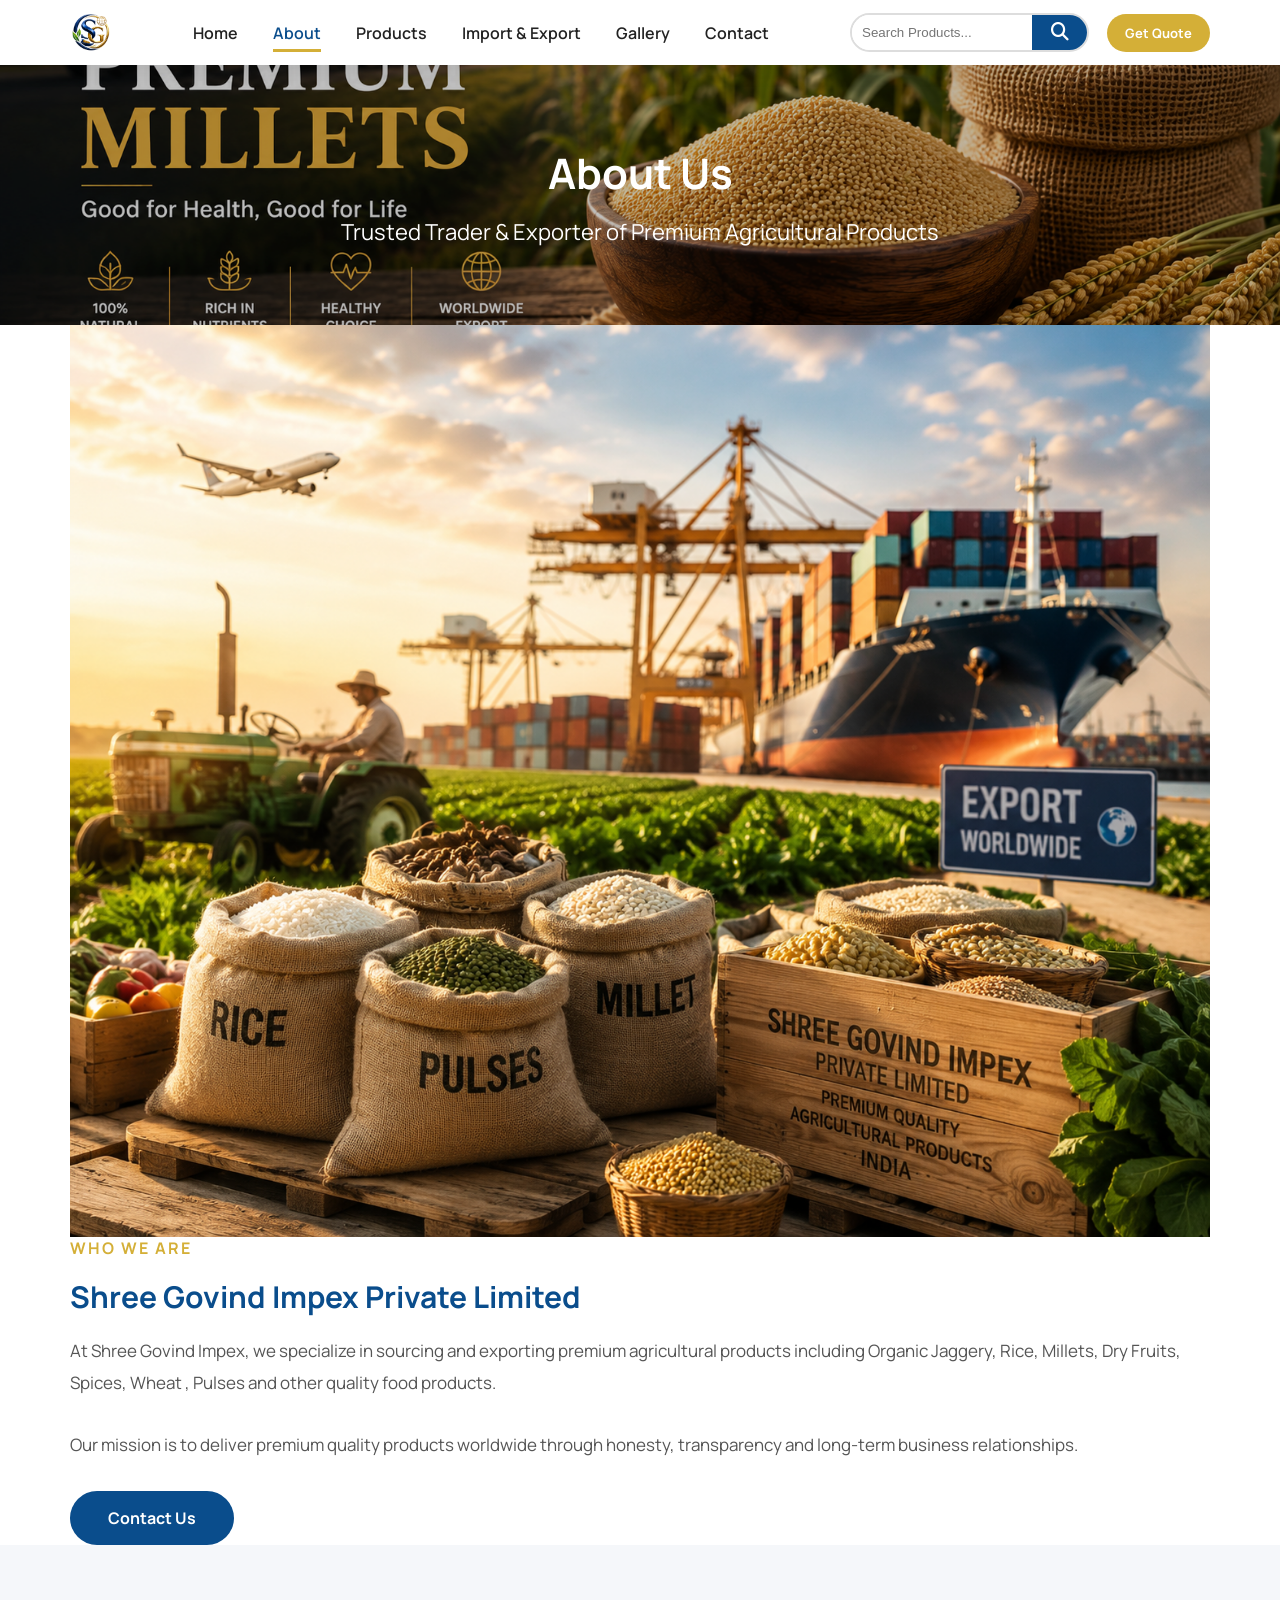
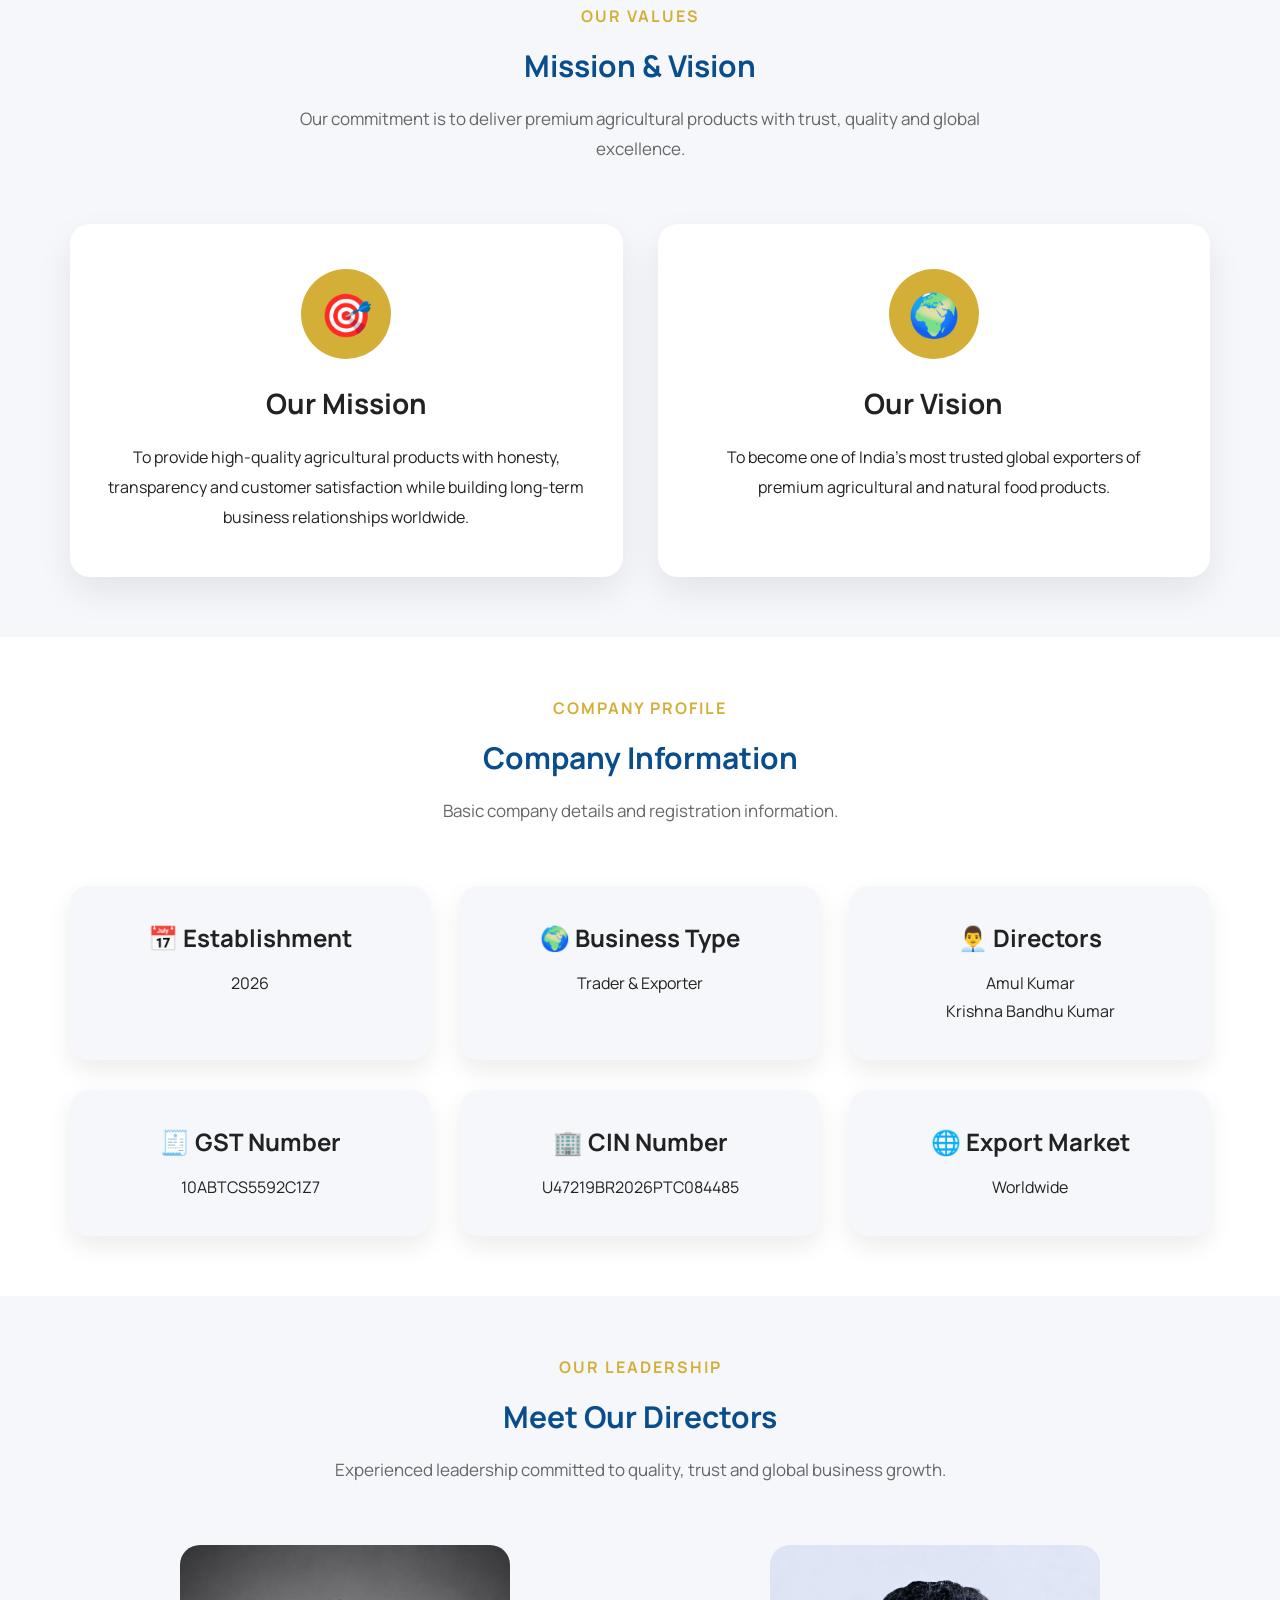
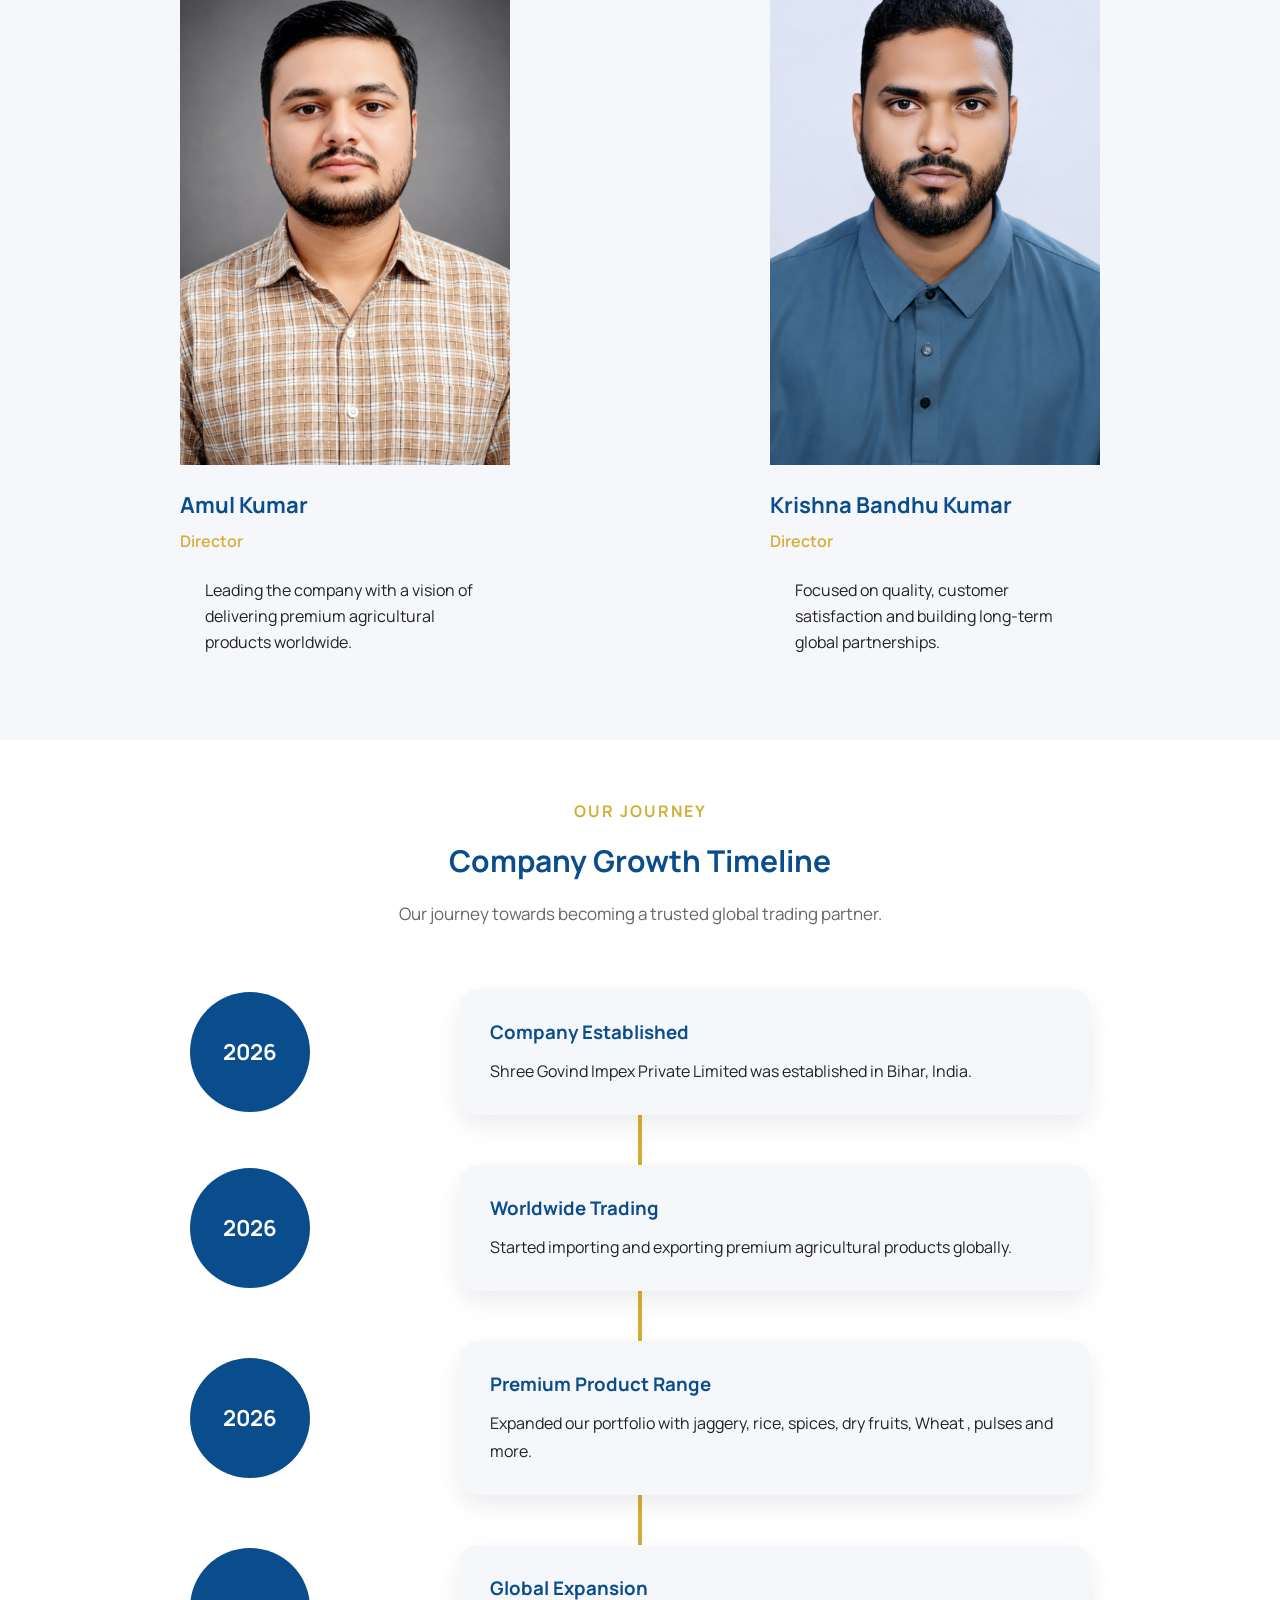
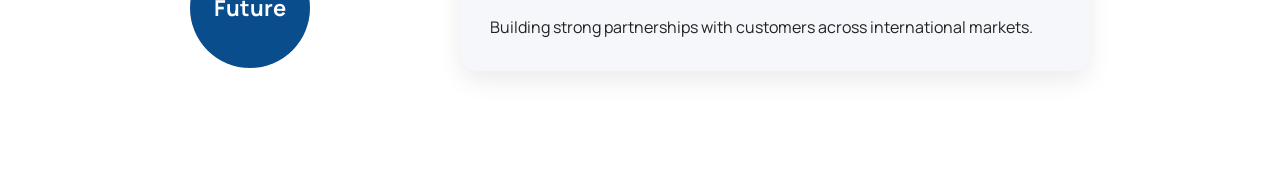
==== about.html @ f6de3f19 "All Files" ====
<!DOCTYPE html>
<html lang="en">

<head>

  <meta charset="UTF-8">

  <meta name="viewport" content="width=device-width, initial-scale=1.0">

  <title>About Us | Shree Govind Impex Private Limited</title>

  <meta name="description" content="About Shree Govind Impex Private Limited">

  <link rel="icon" href="images/logo.png">

  <link rel="preconnect" href="https://fonts.googleapis.com">

  <link rel="preconnect" href="https://fonts.gstatic.com" crossorigin>

  <link href="https://fonts.googleapis.com/css2?family=Manrope:wght@300;400;500;600;700;800&display=swap"
    rel="stylesheet">

  <link rel="stylesheet" href="https://cdnjs.cloudflare.com/ajax/libs/font-awesome/6.7.2/css/all.min.css">

  <link rel="stylesheet" href="css/style.css">

</head>

<body>

  <!--================ SCROLL PROGRESS START ==================-->

  <div id="progressBar"></div>

  <!--================ SCROLL PROGRESS END ==================-->

  <div id="loader">

    <div class="spinner"></div>

  </div>

  <!--================== HEADER START ==================-->

  <header class="header">

    <nav class="navbar container">

      <a href="index.html" class="logo">

        <img src="images/logo.png" alt="Shree Govind Impex">

      </a>

      <div class="menu-toggle">

        <i class="fa-solid fa-bars"></i>

      </div>

      <ul class="nav-menu">

        <li><a href="index.html">Home</a></li>

        <li><a href="about.html" class="active">About</a></li>

        <li><a href="products.html">Products</a></li>
        <li><a href="import-export.html">Import & Export</a></li>
        <li><a href="gallery.html">Gallery</a></li>

        <li><a href="contact.html">Contact</a></li>

      </ul>


      <div class="nav-right">

        <div class="search-box">

          <input type="text" id="searchInput" placeholder="Search Products...">

          <button id="searchBtn">
            <i class="fa-solid fa-magnifying-glass"></i>
          </button>

        </div>

        <a href="contact.html" class="quote-btn">

          Get Quote

        </a>

      </div>


    </nav>

  </header>

  <!--================== HEADER END ==================-->

  <!--================ ABOUT BANNER ==================-->

  <section class="page-banner">

    <div class="banner-overlay"></div>

    <div class="container">

      <h1>About Us</h1>

      <p>Trusted Trader & Exporter of Premium Agricultural Products</p>

    </div>

  </section>


  <!--================ ABOUT COMPANY ==================-->

  <section class="about-company">

    <div class="container">

      <div class="about-grid">

        <div class="about-image">

          <img src="images/about/about1.jpg" alt="About Company">

        </div>

        <div class="about-content">

          <span>WHO WE ARE</span>

          <h2>Shree Govind Impex Private Limited</h2>

          <p>

            At Shree Govind Impex, we specialize in sourcing and exporting premium agricultural products including
            Organic Jaggery, Rice, Millets, Dry Fruits, Spices, Wheat , Pulses and other quality food products.

          </p>

          <p>

            Our mission is to deliver premium quality products worldwide through honesty, transparency and long-term
            business relationships.

          </p>

          <a href="contact.html" class="about-btn">

            Contact Us

          </a>

        </div>

      </div>

    </div>

  </section>


  <!--================ ABOUT COMPANY END ==================-->

  <!--================ MISSION & VISION ==================-->

  <section class="mission">

    <div class="container">

      <div class="section-title">

        <span>OUR VALUES</span>

        <h2>Mission & Vision</h2>

        <p>

          Our commitment is to deliver premium agricultural products with trust, quality and global excellence.

        </p>

      </div>

      <div class="mission-grid">

        <div class="mission-card">

          <div class="mission-icon">

            🎯

          </div>

          <h3>Our Mission</h3>

          <p>

            To provide high-quality agricultural products with honesty, transparency and customer satisfaction while
            building long-term business relationships worldwide.

          </p>

        </div>

        <div class="mission-card">

          <div class="mission-icon">

            🌍

          </div>

          <h3>Our Vision</h3>

          <p>

            To become one of India's most trusted global exporters of premium agricultural and natural food products.

          </p>

        </div>

      </div>

    </div>

  </section>

  <!--================ MISSION & VISION END ==================-->

  <!--================ COMPANY INFO START ==================-->

  <section class="company-info">

    <div class="container">

      <div class="section-title">

        <span>COMPANY PROFILE</span>

        <h2>Company Information</h2>

        <p>

          Basic company details and registration information.

        </p>

      </div>

      <div class="info-grid">

        <div class="info-card">

          <h3>📅 Establishment</h3>

          <p>2026</p>

        </div>

        <div class="info-card">

          <h3>🌍 Business Type</h3>

          <p>Trader & Exporter</p>

        </div>

        <div class="info-card">

          <h3>👨‍💼 Directors</h3>

          <p>Amul Kumar<br>Krishna Bandhu Kumar</p>

        </div>

        <div class="info-card">

          <h3>🧾 GST Number</h3>

          <p>10ABTCS5592C1Z7</p>

        </div>

        <div class="info-card">

          <h3>🏢 CIN Number</h3>

          <p>U47219BR2026PTC084485</p>

        </div>

        <div class="info-card">

          <h3>🌐 Export Market</h3>

          <p>Worldwide</p>

        </div>

      </div>

    </div>

  </section>

  <!--================ COMPANY INFO END ==================-->

  <!--================ DIRECTORS START ==================-->

  <section class="directors">

    <div class="container">

      <div class="section-title">

        <span>OUR LEADERSHIP</span>

        <h2>Meet Our Directors</h2>

        <p>

          Experienced leadership committed to quality, trust and global business growth.

        </p>

      </div>

      <div class="director-grid">

        <div class="director-card">

          <img src="images/directors/director1.jpg" alt="Amul Kumar">

          <h3>Amul Kumar</h3>

          <span>Director</span>

          <p>

            Leading the company with a vision of delivering premium agricultural products worldwide.

          </p>

        </div>

        <div class="director-card">

          <img src="images/directors/director2.jpg" alt="Krishna Bandhu Kumar">

          <h3>Krishna Bandhu Kumar</h3>

          <span>Director</span>

          <p>

            Focused on quality, customer satisfaction and building long-term global partnerships.

          </p>

        </div>

      </div>

    </div>

  </section>

  <!--================ DIRECTORS END ==================-->

  <!--================ OUR JOURNEY START ==================-->

  <section class="journey">

    <div class="container">

      <div class="section-title">

        <span>OUR JOURNEY</span>

        <h2>Company Growth Timeline</h2>

        <p>

          Our journey towards becoming a trusted global trading partner.

        </p>

      </div>

      <div class="timeline">

        <div class="timeline-item">

          <div class="timeline-year">2026</div>

          <div class="timeline-content">

            <h3>Company Established</h3>

            <p>Shree Govind Impex Private Limited was established in Bihar, India.</p>

          </div>

        </div>

        <div class="timeline-item">

          <div class="timeline-year">2026</div>

          <div class="timeline-content">

            <h3>Worldwide Trading</h3>

            <p>Started importing and exporting premium agricultural products globally.</p>

          </div>

        </div>

        <div class="timeline-item">

          <div class="timeline-year">2026</div>

          <div class="timeline-content">

            <h3>Premium Product Range</h3>

            <p>Expanded our portfolio with jaggery, rice, spices, dry fruits, Wheat , pulses and more.</p>

          </div>

        </div>

        <div class="timeline-item">

          <div class="timeline-year">Future</div>

          <div class="timeline-content">

            <h3>Global Expansion</h3>

            <p>Building strong partnerships with customers across international markets.</p>

          </div>

        </div>

      </div>

    </div>

  </section>

  <!--================ OUR JOURNEY END ==================-->










  <script src="js/script.js"></script>

</body>

</html>
---- css/style.css ----
* {

  margin: 0;

  padding: 0;

  box-sizing: border-box;

}

img {

  max-width: 100%;

  display: block;

}

/*==========================
HEADER
===========================*/

.container {
  width: 90%;
  max-width: 1140px;
  margin: auto;
}

.header {

  position: sticky;
  top: 0;
  left: 0;
  width: 100%;
  background: #fff;
  box-shadow: 0 5px 20px rgba(0, 0, 0, .08);
  z-index: 999;

}

.navbar {

  height: 65px;
  display: flex;
  justify-content: space-between;
  align-items: center;

}

.logo img {

  height: 42px;

}

.nav-menu {

  display: flex;
  list-style: none;
  gap: 35px;

}

.nav-menu a {

  text-decoration: none;
  color: #222;
  font-size: 16px;
  font-weight: 600;
  transition: .3s;

}

.nav-menu a:hover,
.nav-menu .active {

  color: #0A4D8C;

}

.nav-right {

  display: flex;
  align-items: center;
  gap: 18px;

}

.search-box {

  display: flex;
  border: 2px solid #ddd;
  overflow: hidden;
  border-radius: 40px;

}

.search-box input {

  width: 180px;
  padding: 10px;
  border: none;
  outline: none;

}

.search-box button {

  width: 55px;
  background: #0A4D8C;
  color: #fff;
  border: none;
  cursor: pointer;
  font-size: 18px;

}

.quote-btn {

  background: #D4AF37;
  padding: 10px 18px;
  border-radius: 40px;
  text-decoration: none;
  color: #fff;
  font-weight: bold;
  transition: .3s;
  font-size: 13px;

}

.quote-btn:hover {

  background: #0A4D8C;

}

/*==========================
Responsive
===========================*/

@media(max-width:1100px) {

  .nav-menu {

    display: none;

  }

  .search-box {

    display: none;

  }

  .menu-btn {

    display: block;

  }

}

/*======================
HERO
=======================*/

.hero {

  position: relative;
  height: 58vh;
  overflow: hidden;

}

.hero-slider {

  width: 100%;
  height: 100%;

}

.slide {

  position: absolute;
  width: 100%;
  height: 100%;
  opacity: 0;
  transition: 1.2s;

}

.slide.active {

  opacity: 1;

}

.slide img {

  width: 100%;
  height: 100%;
  object-fit: cover;

}

.hero-overlay {

  position: absolute;
  width: 100%;
  height: 100%;
  background: rgba(0, 25, 55, .58);
  top: 0;
  left: 0;

  pointer-events: none;

}



/*==========================
STATISTICS
==========================*/

.stats {

  margin-top: -70px;
  position: relative;
  z-index: 20;

}

.stats-box {

  background: #fff;
  border-radius: 22px;
  box-shadow: 0 15px 40px rgba(0, 0, 0, .12);

  display: grid;
  grid-template-columns: repeat(4, 1fr);

  padding: 35px 15px;

}

.stat-item {

  display: flex;
  align-items: center;
  gap: 18px;

  padding: 10px 30px;

  border-right: 1px solid #ececec;

}

.stat-item:last-child {

  border-right: none;

}

.stat-icon {

  width: 55px;
  height: 55px;

  background: #F5F7FA;

  border: 2px solid #0A4D8C;

  border-radius: 50%;

  display: flex;

  justify-content: center;

  align-items: center;

  font-size: 22px;

}

.stat-item h3 {

  font-size: 20px;

  color: #0A4D8C;

  margin-bottom: 8px;

}

.stat-item p {

  font-size: 14px;

  color: #666;

  line-height: 24px;

}

@media(max-width:991px) {

  .stats {

    margin-top: 40px;

  }

  .stats-box {

    grid-template-columns: repeat(2, 1fr);

    gap: 20px;

  }

  .stat-item {

    border: none;

  }

}

@media(max-width:600px) {

  .stats-box {

    grid-template-columns: 1fr;

  }

}

/*==========================
ABOUT
==========================*/

.about {

  padding: 50px 0;

  background: #fff;

  .about {
    overflow: hidden;
  }

}

.about-container {

  display: grid;

  grid-template-columns: 1fr 1fr;

  gap: 40px;

  align-items: center;

}

.about-images {
  position: relative;
  height: auto;
}

.about-images img {
  width: 100%;
  height: 340px;
  object-fit: cover;
}

.img1 {
  width: 100%;
  position: static;
  margin-bottom: 20px;
}

.img2 {
  width: 100%;
  position: static;
  border: none;
}

.about-images img {

  width: 100%;

  border-radius: 18px;

  object-fit: cover;

  box-shadow: 0 20px 45px rgba(0, 0, 0, .15);

}

.img1 {

  width: 78%;

  position: absolute;

  left: 0;

  top: 0;

}

.img2 {

  width: 58%;

  position: absolute;

  right: 0;

  bottom: 0;

  border: 8px solid #fff;

}

.about-content span {

  color: #D4AF37;

  font-weight: 700;

  letter-spacing: 2px;

}

.about-content h2 {

  font-size: 30px;

  margin: 20px 0;

  color: #0A4D8C;

  line-height: 1.2;

}

.about-content p {

  font-size: 17px;

  line-height: 32px;

  color: #555;

  margin-bottom: 30px;

}

.about-features {

  display: grid;

  grid-template-columns: repeat(2, 1fr);

  gap: 18px;

  margin-bottom: 35px;

}

.about-features div {

  font-weight: 600;

}

.about-btn {

  display: inline-block;

  padding: 16px 38px;

  background: #0A4D8C;

  color: #fff;

  text-decoration: none;

  border-radius: 40px;

  font-weight: 700;

  transition: .3s;

}

.about-btn:hover {

  background: #D4AF37;

}

@media(max-width:991px) {

  .about-container {

    grid-template-columns: 1fr;

  }

  .about-images {

    height: auto;

  }

  .img1,
  .img2 {

    position: static;

    width: 100%;

    margin-bottom: 20px;

  }

  .about-features {

    grid-template-columns: 1fr;

  }

}

/*==========================
PRODUCTS
==========================*/





.section-title {
  width: 100%;
  max-width: 800px;
  margin: 0 auto 60px;
  text-align: center;
}


.products {
  padding: 100px 0 60px;
  margin-top: 50px;
  background: #F5F7FA;
  clear: both;
}

.section-title span {

  color: #D4AF37;

  font-weight: 700;

  letter-spacing: 2px;

}

.section-title h2 {

  font-size: 30px;

  margin: 18px 0;

  color: #0A4D8C;

}

.section-title p {

  max-width: 700px;

  margin: auto;

  font-size: 17px;

  line-height: 30px;

  color: #666;

}

.product-grid {

  display: grid;

  grid-template-columns: repeat(4, 1fr);

  gap: 30px;

}

/*==========================
PRODUCT PREMIUM EFFECT
==========================*/

.product-card {

  position: relative;

  transition: .45s;

  overflow: hidden;

}

.product-card::before {

  content: "";

  position: absolute;

  top: 0;

  left: 0;

  width: 100%;

  height: 100%;

  border: 3px solid transparent;

  border-radius: 18px;

  transition: .4s;

  z-index: 3;

  pointer-events: none;

}

.product-card:hover::before {

  border-color: #D4AF37;

}

.product-card:hover {

  transform: translateY(-14px) rotateX(5deg);

  box-shadow: 0 30px 60px rgba(0, 0, 0, .18);

}

.product-badge {

  position: absolute;

  top: 18px;

  left: 18px;

  background: #D4AF37;

  color: #fff;

  padding: 8px 18px;

  font-size: 13px;

  font-weight: 700;

  border-radius: 30px;

  z-index: 5;

}

.product-overlay {

  position: absolute;

  top: 0;

  left: 0;

  width: 100%;

  height: 190px;

  background: rgba(10, 77, 140, .70);

  display: flex;

  justify-content: center;

  align-items: center;

  opacity: 0;

  transition: .45s;

}

.product-card:hover .product-overlay {

  opacity: 1;

}

.explore-btn {

  background: #fff;

  color: #0A4D8C;

  padding: 14px 30px;

  border-radius: 40px;

  text-decoration: none;

  font-weight: 700;

  transition: .3s;

}

.explore-btn:hover {

  background: #D4AF37;

  color: #fff;

}

.product-card h3 {

  transition: .3s;

}

.product-card:hover h3 {

  color: #D4AF37;

}

.product-card:hover {

  transform: translateY(-12px);

}

.product-card img {

  width: 100%;

  height: 200px;

  object-fit: cover;

  transition: .4s;

}

.product-card:hover img {

  transform: scale(1.08);

}

.product-card h3 {

  padding: 22px;

  text-align: center;

  font-size: 21px;

  color: #0A4D8C;

}

.product-btn {

  margin-top: 55px;

  text-align: center;

}

.product-btn a {

  display: inline-block;

  padding: 16px 42px;

  background: #D4AF37;

  color: #fff;

  border-radius: 40px;

  text-decoration: none;

  font-weight: 700;

  transition: .3s;

}

.product-btn a:hover {

  background: #0A4D8C;

}

@media(max-width:991px) {

  .product-grid {

    grid-template-columns: repeat(2, 1fr);

  }

}

@media(max-width:600px) {

  .product-grid {

    grid-template-columns: 1fr;

  }

}

/*==========================
TRADE
==========================*/

.trade {

  padding: 50px 0;

  background: #fff;

}

.trade-process {
  display: grid;
  grid-template-columns: repeat(7, auto);
  justify-content: center;
  align-items: center;
  column-gap: 20px;
  margin-top: 60px;
}

.trade-card {

  width: 220px;

  min-height: 270px;

  background: #fff;

  padding: 35px 25px;

  border-radius: 20px;

  text-align: center;

  box-shadow: 0 12px 35px rgba(0, 0, 0, .08);

  border-top: 5px solid #0A4D8C;

  transition: .4s;

}

.trade-card:hover {

  transform: translateY(-12px);

  border-top: 5px solid #D4AF37;

}

.trade-icon {

  width: 80px;

  height: 80px;

  margin: auto;

  background: #F5F7FA;

  border-radius: 50%;

  display: flex;

  justify-content: center;

  align-items: center;

  font-size: 38px;

  margin-bottom: 20px;

  color: #0A4D8C;

}

.trade-card h3 {
  margin: 18px 0 12px;
  min-height: auto;
}

.trade-card p {
  margin: 0;
  min-height: auto;
  line-height: 28px;
}

.arrow {

  font-size: 40px;

  color: #D4AF37;

  font-weight: bold;

}

@media(max-width:991px) {

  .trade-process {

    grid-template-columns: 1fr;

    gap: 20px;

  }

  .trade-card {

    width: 100%;

    max-width: 320px;

    margin: auto;

  }

  .arrow {

    transform: rotate(90deg);

    margin: auto;

  }

}

/*==========================
WHY CHOOSE US
==========================*/

.why-us {

  padding: 50px 0;

  background: #F5F7FA;

}

.why-grid {

  display: grid;

  grid-template-columns: repeat(4, 1fr);

  gap: 30px;

  margin-top: 60px;

}

.why-card {

  background: #fff;

  padding: 28px 22px;

  border-radius: 20px;

  text-align: center;

  box-shadow: 0 15px 35px rgba(0, 0, 0, .08);

  transition: .4s;

}

.why-card:hover {

  transform: translateY(-12px);

  background: #0A4D8C;

  color: #fff;

}

.why-icon {

  width: 90px;

  height: 90px;

  margin: auto;

  margin-bottom: 25px;

  background: #D4AF37;

  border-radius: 50%;

  display: flex;

  justify-content: center;

  align-items: center;

  font-size: 40px;

}

.why-card h3 {

  margin-bottom: 18px;

  font-size: 24px;

}

.why-card p {

  line-height: 28px;

}

@media(max-width:991px) {

  .why-grid {

    grid-template-columns: repeat(2, 1fr);

  }

}

@media(max-width:600px) {

  .why-grid {

    grid-template-columns: 1fr;

  }

}


/*==========================
CATEGORIES
==========================*/

.categories {

  padding: 50px 0;

  background: #fff;

}

.category-grid {

  display: grid;

  grid-template-columns: repeat(4, 1fr);

  gap: 30px;

  margin-top: 60px;

}

.category-card {

  background: #fff;

  border-radius: 20px;

  overflow: hidden;

  box-shadow: 0 12px 30px rgba(0, 0, 0, .08);

  transition: .4s;

  cursor: pointer;

}

.category-card:hover {

  transform: translateY(-10px);

  box-shadow: 0 25px 50px rgba(0, 0, 0, .15);

}

.category-card img {

  width: 100%;

  height: 180px;

  object-fit: cover;

  transition: .5s;

}

.category-card:hover img {

  transform: scale(1.08);

}

.category-card h3 {

  padding: 22px;

  text-align: center;

  font-size: 21px;

  color: #0A4D8C;

  transition: .3s;

}

.category-card:hover h3 {

  color: #D4AF37;

}

@media(max-width:991px) {

  .category-grid {

    grid-template-columns: repeat(2, 1fr);

  }

}

@media(max-width:600px) {

  .category-grid {

    grid-template-columns: 1fr;

  }

}






/*==========================
DIRECTORS
==========================*/

.directors {

  padding: 50px 0;

  background: #F5F7FA;

}


.director-grid {
  display: grid;
  grid-template-columns: 1fr;
  gap: 25px;
}


.director-card {
  width: 100%;
  max-width: 330px;
  margin: auto;
}

.director-card:hover {

  transform: translateY(-12px);

}

.director-card img {
  width: 100%;
  height: 320px;
  object-fit: cover;
  display: block;
}

.director-card:hover img {

  transform: scale(1.05);

}

.director-content {

  padding: 30px;

  text-align: center;

}

.director-content h3 {

  font-size: 30px;

  color: #0A4D8C;

  margin-bottom: 10px;

}

.director-content p {

  font-size: 18px;

  color: #666;

}

@media(max-width:991px) {

  .director-grid {

    grid-template-columns: 1fr;

  }

}



/*==========================
CONTACT
==========================*/

.contact-section {

  padding: 50px 0;

  background: #fff;

}

.contact-box {

  display: grid;

  grid-template-columns: 1fr 1fr;

  gap: 60px;

  align-items: center;

}

.contact-left span {

  color: #D4AF37;

  font-weight: 700;

}

.contact-left h2 {

  font-size: 30px;

  color: #0A4D8C;

  margin: 20px 0;

}

.contact-left p {

  line-height: 32px;

  margin-bottom: 18px;

  color: #555;

}

.contact-info {

  margin-top: 25px;

}

.contact-info p {

  margin-bottom: 16px;

  font-size: 17px;

}

.contact-right iframe {

  width: 100%;

  height: 420px;

  border: none;

  border-radius: 18px;

  background: #ddd;

}

/*==========================
FOOTER
==========================*/

footer {

  background: #0A4D8C;

  color: #fff;

  padding-top: 55px;

}

.footer-grid {

  display: grid;

  grid-template-columns: repeat(4, 1fr);

  gap: 40px;

  padding-bottom: 60px;

}

.footer-logo {
  height: 60px;
  transition: .4s;
  margin-bottom: 20px;
}

footer h3 {

  margin-bottom: 20px;

}

footer ul {

  list-style: none;

}

footer ul li {

  margin-bottom: 12px;

}

footer a {

  color: #fff;

  text-decoration: none;

}

.copyright {

  background: #083766;

  text-align: center;

  padding: 22px;

  font-size: 15px;

}

@media(max-width:991px) {

  .contact-box {

    grid-template-columns: 1fr;

  }

  .footer-grid {

    grid-template-columns: repeat(2, 1fr);

  }

}

@media(max-width:600px) {

  .footer-grid {

    grid-template-columns: 1fr;

  }

}

/*==========================
WHATSAPP BUTTON
==========================*/

.whatsapp {

  position: fixed;

  left: 25px;

  bottom: 25px;

  width: 65px;

  height: 65px;

  background: #25D366;

  border-radius: 50%;

  display: flex;

  justify-content: center;

  align-items: center;

  text-decoration: none;

  box-shadow: 0 10px 25px rgba(0, 0, 0, .25);

  z-index: 9999;

  transition: .3s;

  animation: whatsappPulse 2s infinite;

}

@keyframes whatsappPulse {

  0% {

    transform: scale(1);
    box-shadow: 0 0 0 0 rgba(37, 211, 102, .6);

  }

  50% {

    transform: scale(1.12);
    box-shadow: 0 0 0 12px rgba(37, 211, 102, 0);

  }

  100% {

    transform: scale(1);
    box-shadow: 0 0 0 0 rgba(37, 211, 102, 0);

  }

}

.whatsapp i {

  font-size: 34px;

  color: #fff;

}



.whatsapp:hover {
  transform: scale(1.15) rotate(10deg);
  background: #1EBE5D;
}


/*==========================
TOP BUTTON
==========================*/

#topBtn {

  position: fixed;

  right: 25px;

  bottom: 25px;

  width: 60px;

  height: 60px;

  border: none;

  border-radius: 50%;

  background: #0A4D8C;

  color: #fff;

  font-size: 24px;

  cursor: pointer;

  display: none;

  box-shadow: 0 10px 25px rgba(0, 0, 0, .25);

  z-index: 9999;

  transition: .3s;

}

#topBtn:hover {

  background: #D4AF37;

  transform: scale(1.1);

}

/*==========================
PRELOADER
==========================*/

#loader {

  position: fixed;

  top: 0;

  left: 0;

  width: 100%;

  height: 100%;

  background: #fff;

  display: flex;

  justify-content: center;

  align-items: center;

  z-index: 99999;

}

.spinner {

  width: 70px;

  height: 70px;

  border: 7px solid #ddd;

  border-top: 7px solid #0A4D8C;

  border-radius: 50%;

  animation: spin 1s linear infinite;

}

@keyframes spin {

  100% {

    transform: rotate(360deg);

  }
}

html {

  scroll-behavior: smooth;

}

.nav-menu a {

  position: relative;

}

.nav-menu a::after {

  content: "";

  position: absolute;

  left: 0;

  bottom: -8px;

  width: 0;

  height: 3px;

  background: #D4AF37;

  transition: .4s;

}

.nav-menu a:hover::after,

.nav-menu .active::after {

  width: 100%;

}

.about,
.products,
.trade,
.why-us,
.categories,
.directors,
.contact-section {

  animation: fadeUp 1s ease;

}

@keyframes fadeUp {

  from {

    opacity: 0;

    transform: translateY(60px);

  }

  to {

    opacity: 1;

    transform: translateY(0);

  }

}

/*==========================
SOCIAL ICONS
==========================*/

/*==========================
SOCIAL ICONS
==========================*/

.social {

  display: flex;

  flex-direction: row;

  justify-content: flex-start;

  align-items: center;

  gap: 12px;

  margin-top: 20px;

  flex-wrap: nowrap;

}

.social a {

  width: 42px;

  height: 42px;

  border-radius: 50%;

  background: rgba(255, 255, 255, .12);

  display: flex;

  justify-content: center;

  align-items: center;

  color: #fff;

  font-size: 18px;

  text-decoration: none;

  transition: .35s;

  flex-shrink: 0;

}

.social a:hover {

  background: #D4AF37;

  transform: translateY(-8px) rotate(360deg);

}

.footer-logo {

  height: 75px;

  transition: .4s;

}

.footer-logo:hover {

  transform: scale(1.08);

}

footer ul li a {

  transition: .3s;

}

footer ul li a:hover {

  padding-left: 8px;

  color: #D4AF37;

}

.menu-toggle {
  display: none;
}

/*==========================
MOBILE MENU
==========================*/
@media (max-width:991px) {

  .navbar {

    display: flex;
    align-items: center;
    justify-content: flex-start;
    gap: 12px;

  }

  .menu-toggle {

    display: block;
    margin-left: 8px;
    margin-right: auto;
    font-size: 24px;
    cursor: pointer;

  }

  .nav-right {

    margin-left: auto;

  }

  .nav-menu {
    position: absolute;
    top: 100%;
    left: -100%;
    width: 100%;
    background: #fff;

    display: flex;
    flex-direction: column;

    align-items: flex-start;
    /* center mat karo */
    justify-content: flex-start;

    gap: 0;

    padding: 8px 0;

    z-index: 999;

  }

  .nav-right .search-box {
    display: none;
  }

  .nav-menu.active {
    left: 0;
  }

  .nav-menu li {
    width: 100%;
    margin: 0;
  }

  .nav-menu li a {
    display: block;
    width: 100%;
    padding: 14px 22px;
    text-align: left;
    line-height: 1.2;
  }

}

/*==========================
PAGE BANNER
==========================*/

.page-banner {

  height: 260px;

  background: url("../images/hero/hero3.jpg") center/cover;

  position: relative;

  display: flex;

  align-items: center;

  justify-content: center;

  text-align: center;

  color: #fff;

}

.banner-overlay {

  position: absolute;

  inset: 0;

  background: rgba(0, 0, 0, .25);

}

.page-banner .container {

  position: relative;

  z-index: 2;

}

.page-banner h1 {

  font-size: 42px;

  margin-bottom: 15px;

}

.page-banner p {

  font-size: 22px;

}

/*==========================
ALL PRODUCTS
==========================*/

.all-products {

  padding: 60px 0;

  background: #F5F7FA;

}

.product-grid {

  display: grid;

  grid-template-columns: repeat(4, 1fr);

  gap: 30px;

  margin-top: 60px;

}

.product-grid .product-card {

  background: #fff;

  border-radius: 18px;

  overflow: hidden;

  box-shadow: 0 10px 30px rgba(0, 0, 0, .08);

  transition: .35s;

  cursor: pointer;

}

.product-grid .product-card:hover {

  transform: translateY(-10px);

  box-shadow: 0 20px 40px rgba(0, 0, 0, .15);

}

.product-grid .product-card img {

  width: 100%;

  height: 190px;

  object-fit: cover;

  transition: .4s;

}

.product-grid .product-card:hover img {

  transform: scale(1.08);

}

.product-grid .product-card h3 {

  padding: 20px;

  text-align: center;

  font-size: 22px;

  color: #0A4D8C;

}

@media(max-width:991px) {

  .product-grid {

    grid-template-columns: repeat(2, 1fr);

  }

}

@media(max-width:600px) {

  .product-grid {

    grid-template-columns: 1fr;

  }

}

/*==========================
FILTER BUTTONS
==========================*/

.filter-buttons {

  display: flex;

  justify-content: center;

  flex-wrap: wrap;

  gap: 15px;

  margin: 50px 0;

}

.filter-btn {

  padding: 12px 24px;

  border: none;

  background: #fff;

  border-radius: 30px;

  cursor: pointer;

  font-weight: 600;

  box-shadow: 0 5px 15px rgba(0, 0, 0, .08);

  transition: .3s;

}

.filter-btn:hover,

.filter-btn.active {

  background: #0A4D8C;

  color: #fff;

}

/*==========================
PRODUCT OVERLAY
==========================*/

.product-grid .product-card {

  position: relative;

  overflow: hidden;

}

.product-overlay {

  position: absolute;

  top: 0;

  left: 0;

  width: 100%;

  height: 190px;

  background: rgba(10, 77, 140, .70);

  display: flex;

  justify-content: center;

  align-items: center;

  opacity: 0;

  transition: .35s;

  z-index: 2;

}

.product-grid .product-card:hover .product-overlay {

  opacity: 1;

}

.quote-now {

  background: #fff;

  color: #0A4D8C;

  padding: 14px 28px;

  border-radius: 40px;

  text-decoration: none;

  font-weight: 700;

  transition: .3s;

}

.quote-now:hover {

  background: #D4AF37;

  color: #fff;

}

.product-badge {

  position: absolute;

  top: 18px;

  left: 18px;

  background: #D4AF37;

  color: #fff;

  padding: 8px 18px;

  border-radius: 30px;

  font-size: 13px;

  font-weight: 700;

  z-index: 5;

}

/*==========================
WHY BUY
==========================*/

.why-buy {

  padding: 60px 0;

  background: #fff;

}

.why-buy-grid {

  display: grid;

  grid-template-columns: repeat(4, 1fr);

  gap: 30px;

  margin-top: 60px;

}

.why-buy-card {

  background: #F5F7FA;

  padding: 40px 30px;

  border-radius: 20px;

  text-align: center;

  transition: .4s;

  box-shadow: 0 10px 25px rgba(0, 0, 0, .08);

}

.why-buy-card:hover {

  background: #0A4D8C;

  transform: translateY(-10px);

  color: #fff;

}

.why-buy-icon {

  width: 85px;

  height: 85px;

  margin: auto;

  margin-bottom: 25px;

  border-radius: 50%;

  background: #D4AF37;

  display: flex;

  justify-content: center;

  align-items: center;

  font-size: 38px;

}

.why-buy-card h3 {

  margin-bottom: 15px;

  font-size: 24px;

}

.why-buy-card p {

  line-height: 28px;

  font-size: 16px;

}

@media(max-width:991px) {

  .why-buy-grid {

    grid-template-columns: repeat(2, 1fr);

  }

}

@media(max-width:600px) {

  .why-buy-grid {

    grid-template-columns: 1fr;

  }

}

/*==========================
EXPORT CTA
==========================*/

.export-cta {

  padding: 60px 0;

  background: #F5F7FA;

}

.cta-box {

  background: linear-gradient(135deg, #0A4D8C, #06345F);

  border-radius: 25px;

  padding: 60px;

  display: flex;

  justify-content: space-between;

  align-items: center;

  gap: 40px;

  color: #fff;

  box-shadow: 0 20px 40px rgba(0, 0, 0, .15);

}

.cta-content span {

  color: #D4AF37;

  font-weight: 700;

  letter-spacing: 1px;

}

.cta-content h2 {

  font-size: 34px;

  margin: 15px 0;

}

.cta-content p {

  font-size: 18px;

  line-height: 30px;

  max-width: 650px;

}

.cta-button {

  display: inline-block;

  padding: 18px 38px;

  background: #D4AF37;

  color: #fff;

  text-decoration: none;

  font-weight: 700;

  border-radius: 50px;

  transition: .35s;

}

.cta-button:hover {

  background: #fff;

  color: #0A4D8C;

  transform: translateY(-5px);

}

@media(max-width:991px) {

  .cta-box {

    flex-direction: column;

    text-align: center;

    padding: 40px 25px;

  }

  .cta-content h2 {

    font-size: 32px;

  }

}

/*==========================
FOOTER
==========================*/

.footer-grid {

  display: grid;

  grid-template-columns: 2fr 1fr 1fr 1.5fr;

  gap: 40px;

  margin-bottom: 40px;

}

.footer-logo {

  width: 80px;

  margin-bottom: 20px;

}

.footer-box h3 {

  margin-bottom: 20px;

  color: #D4AF37;

}

.footer-box ul {

  list-style: none;

}

.footer-box ul li {

  margin-bottom: 12px;

}

.footer-box a {

  color: #fff;

  text-decoration: none;

  transition: .3s;

}

.footer-box a:hover {

  color: #D4AF37;

  padding-left: 5px;

}

.footer hr {

  border: none;

  height: 1px;

  background: rgba(255, 255, 255, .2);

  margin: 25px 0;

}

.footer-bottom {

  text-align: center;

  font-size: 15px;

}

@media(max-width:991px) {

  .footer-grid {

    grid-template-columns: 1fr 1fr;

  }

}

@media(max-width:600px) {

  .footer-grid {

    grid-template-columns: 1fr;

    text-align: center;

  }

  .footer-logo {

    margin: auto auto 20px;

  }

}

/*==========================
MISSION & VISION
==========================*/

.mission {

  padding: 60px 0;

  background: #F5F7FA;

}

.mission-grid {

  display: grid;

  grid-template-columns: repeat(2, 1fr);

  gap: 35px;

  margin-top: 60px;

}

.mission-card {

  background: #fff;

  padding: 45px 35px;

  border-radius: 20px;

  text-align: center;

  box-shadow: 0 15px 35px rgba(0, 0, 0, .08);

  transition: .35s;

}

.mission-card:hover {

  transform: translateY(-10px);

  background: #0A4D8C;

  color: #fff;

}

.mission-icon {

  width: 90px;

  height: 90px;

  margin: auto;

  margin-bottom: 25px;

  background: #D4AF37;

  border-radius: 50%;

  display: flex;

  justify-content: center;

  align-items: center;

  font-size: 42px;

}

.mission-card h3 {

  font-size: 28px;

  margin-bottom: 20px;

}

.mission-card p {

  line-height: 30px;

  font-size: 16px;

}

@media(max-width:991px) {

  .mission-grid {

    grid-template-columns: 1fr;

  }

}

/*==========================
COMPANY INFO
==========================*/

.company-info {

  padding: 60px 0;

  background: #fff;

}

.info-grid {

  display: grid;

  grid-template-columns: repeat(3, 1fr);

  gap: 30px;

  margin-top: 60px;

}

.info-card {

  background: #F5F7FA;

  padding: 35px;

  border-radius: 18px;

  text-align: center;

  box-shadow: 0 10px 25px rgba(0, 0, 0, .08);

  transition: .35s;

}

.info-card:hover {

  background: #0A4D8C;

  color: #fff;

  transform: translateY(-10px);

}

.info-card h3 {

  margin-bottom: 15px;

  font-size: 24px;

}

.info-card p {

  line-height: 28px;

  font-size: 16px;

}

@media(max-width:991px) {

  .info-grid {

    grid-template-columns: repeat(2, 1fr);

  }

}

@media(max-width:600px) {

  .info-grid {

    grid-template-columns: 1fr;

  }

}

/*==========================
DIRECTORS
==========================*/

.directors {

  padding: 60px 0;

  background: #F5F7FA;

}

.director-grid {

  display: grid;

  grid-template-columns: repeat(2, 1fr);

  gap: 40px;

  margin-top: 60px;

}

.director-card {
  width: 420px;
  margin: auto;
  overflow: hidden;
  border-radius: 20px;
}

.director-card:hover {

  transform: translateY(-10px);

}

.director-card img {
  width: 100%;
  height: 520px;
  object-fit: cover;
  object-position: center top;
}


.director-card h3 {

  margin-top: 25px;

  font-size: 22px;

  color: #0A4D8C;

}

.director-card span {

  display: block;

  margin: 10px 0;

  font-weight: 600;

  color: #D4AF37;

}

.director-card p {
  padding: 15px 25px 25px;
  line-height: 26px;
  font-size: 16px;
}

/*==========================
OUR JOURNEY
==========================*/

.journey {

  padding: 60px 0;

  background: #fff;

}

.timeline {

  max-width: 900px;

  margin: 60px auto 0;

  position: relative;

}

.timeline::before {

  content: "";

  position: absolute;

  left: 50%;

  top: 0;

  width: 4px;

  height: 100%;

  background: #D4AF37;

  transform: translateX(-50%);

}

.timeline-item {

  display: flex;

  justify-content: space-between;

  align-items: center;

  margin-bottom: 50px;

  position: relative;

}

.timeline-year {

  width: 120px;

  height: 120px;

  background: #0A4D8C;

  color: #fff;

  border-radius: 50%;

  display: flex;

  justify-content: center;

  align-items: center;

  font-size: 22px;

  font-weight: 700;

  z-index: 2;

}

.timeline-content {

  width: 70%;

  background: #F5F7FA;

  padding: 30px;

  border-radius: 18px;

  box-shadow: 0 10px 25px rgba(0, 0, 0, .08);

}

.timeline-content h3 {

  color: #0A4D8C;

  margin-bottom: 12px;

}

.timeline-content p {

  line-height: 28px;

}

@media(max-width:991px) {

  .timeline::before {

    left: 30px;

  }

  .timeline-item {

    flex-direction: column;

    align-items: flex-start;

    padding-left: 70px;

  }

  .timeline-year {

    width: 70px;

    height: 70px;

    font-size: 18px;

    position: absolute;

    left: 0;

  }

  .timeline-content {

    width: 100%;

  }

}

/*==========================
CONTACT INFO
==========================*/

.contact-info {

  padding: 60px 0;

  background: #F5F7FA;

}

.contact-grid {

  display: grid;

  grid-template-columns: repeat(3, 1fr);

  gap: 30px;

  margin-top: 60px;

}

.contact-card {

  background: #fff;

  padding: 40px 30px;

  text-align: center;

  border-radius: 20px;

  box-shadow: 0 10px 30px rgba(0, 0, 0, .08);

  transition: .35s;

}

.contact-card:hover {

  background: #0A4D8C;

  color: #fff;

  transform: translateY(-10px);

}

.contact-card i {

  font-size: 42px;

  color: #D4AF37;

  margin-bottom: 20px;

}

.contact-card h3 {

  margin-bottom: 15px;

}

.contact-card p {

  line-height: 28px;

}

@media(max-width:991px) {

  .contact-grid {

    grid-template-columns: 1fr;

  }

}

/*==========================
CONTACT FORM
==========================*/

.contact-form-section {

  padding: 60px 0;

  background: #fff;

}

.form-grid {

  display: grid;

  grid-template-columns: 1.2fr 1fr;

  gap: 50px;

  align-items: center;

}

#contactForm {

  display: flex;

  flex-direction: column;

  gap: 18px;

  margin-top: 30px;

}

#contactForm input,
#contactForm select,
#contactForm textarea {

  width: 100%;

  padding: 16px 18px;

  border: 1px solid #ddd;

  border-radius: 12px;

  outline: none;

  font-size: 15px;

  font-family: inherit;

}

#contactForm input:focus,
#contactForm select:focus,
#contactForm textarea:focus {

  border-color: #0A4D8C;

}

.submit-btn {

  padding: 16px;

  background: #0A4D8C;

  color: #fff;

  border: none;

  border-radius: 12px;

  font-size: 17px;

  font-weight: 700;

  cursor: pointer;

  transition: .3s;

}

.submit-btn:hover {

  background: #D4AF37;

}

.form-right img {

  width: 100%;

  border-radius: 20px;

  box-shadow: 0 15px 35px rgba(0, 0, 0, .12);

}

@media(max-width:991px) {

  .form-grid {

    grid-template-columns: 1fr;

  }

}

/*==========================
GOOGLE MAP
==========================*/

.map-section {

  padding-bottom: 100px;

}

.map-section iframe {

  width: 100%;

  height: 320px;

  border: none;

}

/*==========================
BUSINESS HOURS
==========================*/

.business-hours {

  padding: 60px 0;

  background: #F5F7FA;

}

.hours-grid {

  display: grid;

  grid-template-columns: repeat(3, 1fr);

  gap: 30px;

  margin-top: 60px;

}

.hours-card {

  background: #fff;

  padding: 40px 30px;

  border-radius: 20px;

  text-align: center;

  box-shadow: 0 10px 30px rgba(0, 0, 0, .08);

  transition: .35s;

}

.hours-card:hover {

  background: #0A4D8C;

  color: #fff;

  transform: translateY(-10px);

}

.hours-card i {

  font-size: 42px;

  color: #D4AF37;

  margin-bottom: 20px;

}

.hours-card h3 {

  margin-bottom: 15px;

  font-size: 24px;

}

.hours-card p {

  font-size: 17px;

  line-height: 28px;

}

@media(max-width:991px) {

  .hours-grid {

    grid-template-columns: 1fr;

  }

}



/*==========================
EXPORT COUNTRIES
==========================*/

.export-countries {

  padding: 60px 0;

  background: #F5F7FA;

}

.countries-grid {

  display: grid;

  grid-template-columns: repeat(4, 1fr);

  gap: 30px;

  margin-top: 60px;

}

.country-card {

  background: #fff;

  padding: 35px 20px;

  text-align: center;

  border-radius: 18px;

  box-shadow: 0 10px 25px rgba(0, 0, 0, .08);

  transition: .35s;

  cursor: pointer;

}

.country-card:hover {

  background: #0A4D8C;

  color: #fff;

  transform: translateY(-10px);

}

.flag {

  font-size: 55px;

  margin-bottom: 20px;

}

.country-card h3 {

  font-size: 20px;

  font-weight: 700;

}

@media(max-width:991px) {

  .countries-grid {

    grid-template-columns: repeat(2, 1fr);

  }

}

@media(max-width:600px) {

  .countries-grid {

    grid-template-columns: 1fr;

  }

}

/*==========================
EXPORT PROCESS
==========================*/

.export-process {

  padding: 60px 0;

  background: #fff;

}

.process-grid {

  display: grid;

  grid-template-columns: repeat(3, 1fr);

  gap: 30px;

  margin-top: 60px;

}

.process-card {

  position: relative;

  background: #F5F7FA;

  padding: 40px 30px;

  border-radius: 20px;

  text-align: center;

  box-shadow: 0 10px 25px rgba(0, 0, 0, .08);

  transition: .35s;

  overflow: hidden;

}

.process-card:hover {

  background: #0A4D8C;

  color: #fff;

  transform: translateY(-10px);

}

.process-number {

  position: absolute;

  top: 18px;

  right: 20px;

  font-size: 38px;

  font-weight: 800;

  color: rgba(212, 175, 55, .25);

}

.process-card i {

  font-size: 45px;

  color: #D4AF37;

  margin-bottom: 20px;

}

.process-card h3 {

  margin-bottom: 15px;

  font-size: 24px;

}

.process-card p {

  line-height: 28px;

}

@media(max-width:991px) {

  .process-grid {

    grid-template-columns: repeat(2, 1fr);

  }

}

@media(max-width:600px) {

  .process-grid {

    grid-template-columns: 1fr;

  }

}

/*==========================
EXPORT DOCUMENTS
==========================*/

.export-documents {

  padding: 60px 0;

  background: #F5F7FA;

}

.documents-grid {

  display: grid;

  grid-template-columns: repeat(3, 1fr);

  gap: 30px;

  margin-top: 60px;

}

.document-card {

  background: #fff;

  padding: 40px 30px;

  border-radius: 20px;

  text-align: center;

  box-shadow: 0 10px 25px rgba(0, 0, 0, .08);

  transition: .35s;

}

.document-card:hover {

  background: #0A4D8C;

  color: #fff;

  transform: translateY(-10px);

}

.document-card i {

  font-size: 46px;

  color: #D4AF37;

  margin-bottom: 20px;

}

.document-card h3 {

  margin-bottom: 15px;

  font-size: 24px;

}

.document-card p {

  line-height: 28px;

  font-size: 16px;

}

@media(max-width:991px) {

  .documents-grid {

    grid-template-columns: repeat(2, 1fr);

  }

}

@media(max-width:600px) {

  .documents-grid {

    grid-template-columns: 1fr;

  }

}

/*==========================
WHY EXPORT
==========================*/

.why-export {

  padding: 60px 0;

  background: #fff;

}

.why-export-grid {

  display: grid;

  grid-template-columns: repeat(4, 1fr);

  gap: 30px;

  margin-top: 60px;

}

.why-export-card {

  background: #F5F7FA;

  padding: 40px 30px;

  border-radius: 20px;

  text-align: center;

  box-shadow: 0 10px 25px rgba(0, 0, 0, .08);

  transition: .35s;

}

.why-export-card:hover {

  background: #0A4D8C;

  color: #fff;

  transform: translateY(-10px);

}

.why-export-card i {

  font-size: 48px;

  color: #D4AF37;

  margin-bottom: 20px;

}

.why-export-card h3 {

  margin-bottom: 15px;

  font-size: 24px;

}

.why-export-card p {

  line-height: 28px;

}

@media(max-width:991px) {

  .why-export-grid {

    grid-template-columns: repeat(2, 1fr);

  }

}

@media(max-width:600px) {

  .why-export-grid {

    grid-template-columns: 1fr;

  }

}

/*==========================
EXPORT FINAL CTA
==========================*/

.export-final-cta {

  padding: 60px 0;

  background: #F5F7FA;

}

.export-final-cta .cta-box {

  text-align: center;

  background: linear-gradient(135deg, #0A4D8C, #06345F);

  padding: 70px 40px;

  border-radius: 25px;

  color: #fff;

  box-shadow: 0 20px 40px rgba(0, 0, 0, .15);

}

.export-final-cta h2 {

  font-size: 42px;

  margin-bottom: 20px;

}

.export-final-cta p {

  font-size: 18px;

  margin-bottom: 35px;

  line-height: 30px;

}

@media(max-width:600px) {

  .export-final-cta h2 {

    font-size: 30px;

  }

}

/*==========================
PREMIUM GALLERY
==========================*/

.gallery-section {

  padding: 60px 0;

  background: #F5F7FA;

}

.gallery-grid {

  display: grid;

  grid-template-columns: repeat(4, 1fr);

  gap: 30px;

  margin-top: 60px;

}

.gallery-item {

  position: relative;

  overflow: hidden;

  border-radius: 20px;

  cursor: pointer;

  box-shadow: 0 15px 35px rgba(0, 0, 0, .10);

}

.gallery-item img {

  width: 100%;

  height: 180px;

  object-fit: cover;

  display: block;

  transition: .5s;

}

.gallery-item:hover img {

  transform: scale(1.12);

}

.gallery-overlay {

  position: absolute;

  left: 0;

  bottom: -100%;

  width: 100%;

  padding: 20px;

  background: linear-gradient(transparent, rgba(0, 0, 0, .85));

  transition: .4s;

}

.gallery-item:hover .gallery-overlay {

  bottom: 0;

}

.gallery-overlay h3 {

  color: #fff;

  font-size: 22px;

  text-align: center;

}

@media(max-width:991px) {

  .gallery-grid {

    grid-template-columns: repeat(2, 1fr);

  }

}

@media(max-width:600px) {

  .gallery-grid {

    grid-template-columns: 1fr;

  }

  .gallery-item img {

    height: 210px;

  }

}

/*==========================
LIGHTBOX
==========================*/

#lightbox {

  position: fixed;

  top: 0;

  left: 0;

  width: 100%;

  height: 100%;

  background: rgba(0, 0, 0, .92);

  display: none;

  justify-content: center;

  align-items: center;

  z-index: 99999;

  padding: 30px;

}

#lightbox img {

  max-width: 90%;

  max-height: 90%;

  border-radius: 15px;

  box-shadow: 0 20px 50px rgba(0, 0, 0, .5);

  animation: zoomIn .35s;

}

#closeLightbox {

  position: absolute;

  top: 25px;

  right: 35px;

  font-size: 50px;

  color: #fff;

  cursor: pointer;

  transition: .3s;

}

#closeLightbox:hover {

  color: #D4AF37;

}

@keyframes zoomIn {

  from {

    transform: scale(.7);

    opacity: 0;

  }

  to {

    transform: scale(1);

    opacity: 1;

  }

}

/*==========================
LIGHTBOX BUTTONS
==========================*/

#prevBtn,
#nextBtn {

  position: absolute;

  top: 50%;

  transform: translateY(-50%);

  width: 60px;

  height: 60px;

  border: none;

  border-radius: 50%;

  background: rgba(255, 255, 255, .15);

  color: #fff;

  font-size: 30px;

  cursor: pointer;

  transition: .3s;

  backdrop-filter: blur(8px);

}

#prevBtn {

  left: 35px;

}

#nextBtn {

  right: 35px;

}

#prevBtn:hover,
#nextBtn:hover {

  background: #D4AF37;

}

@media(max-width:768px) {

  #prevBtn,
  #nextBtn {

    width: 45px;

    height: 45px;

    font-size: 22px;

  }

}

/*==========================
PAGE TRANSITION
==========================*/

body {

  overflow-x: hidden;

  font-family: 'Manrope', sans-serif;

  background: #fff;

  color: #222;

  opacity: 0;

  animation: pageFade .7s ease forwards;

}

@keyframes pageFade {

  from {
    opacity: 0;
    transform: translateY(15px);
  }

  to {
    opacity: 1;
    transform: translateY(0);
  }

}

/*==========================
SCROLL PROGRESS BAR
==========================*/

#progressBar {

  position: fixed;

  top: 0;

  left: 0;

  width: 0;

  height: 4px;

  background: linear-gradient(90deg, #D4AF37, #0A4D8C);

  z-index: 999999;

  transition: .1s;

}

/*==========================
MOBILE HERO FIX
==========================*/

@media (max-width:768px) {

  .hero {
    height: auto;
    min-height: 250px;
  }

  .hero-slider,
  .slide {
    height: auto;
  }

  .slide img {
    width: 100%;
    height: auto;
    object-fit: contain;
    /* photo pura dikhega */
    display: block;
  }

}


/*==========================
DIRECTOR MOBILE FIX
==========================*/

@media (max-width:768px) {

  .director-grid {
    display: flex !important;
    flex-direction: column !important;
    align-items: center !important;
    gap: 25px !important;
  }

  .director-card {
    width: 90% !important;
    max-width: 340px !important;
    margin: 0 auto !important;
  }

  .director-card img {
    width: 100% !important;
    height: 420px !important;
    object-fit: cover !important;
    display: block;
  }

}

/*==========================
GALLERY STATS
==========================*/

.gallery-stats {

  padding: 70px 0;

  background: #fff;

}

.gallery-stats-grid {

  display: grid;

  grid-template-columns: repeat(4, 1fr);

  gap: 30px;

  margin-top: 55px;

}

.gallery-stat-card {

  background: #F5F7FA;

  padding: 40px 25px;

  border-radius: 20px;

  text-align: center;

  box-shadow: 0 12px 30px rgba(0, 0, 0, .08);

  transition: .35s;

}

.gallery-stat-card:hover {

  background: #0A4D8C;

  color: #fff;

  transform: translateY(-10px);

}

.gallery-stat-card i {

  font-size: 45px;

  color: #D4AF37;

  margin-bottom: 20px;

}

.gallery-stat-card h3 {

  font-size: 34px;

  margin-bottom: 10px;

  color: #0A4D8C;

}

.gallery-stat-card:hover h3 {

  color: #fff;

}

.gallery-stat-card p {

  font-size: 17px;

}

@media(max-width:991px) {

  .gallery-stats-grid {

    grid-template-columns: repeat(2, 1fr);

  }

}

@media(max-width:600px) {

  .gallery-stats-grid {

    grid-template-columns: 1fr;

  }

}

/*==========================
WHY CHOOSE PRODUCTS
==========================*/

.gallery-why {

  padding: 70px 0;

  background: #F5F7FA;

}

.gallery-why-grid {

  display: grid;

  grid-template-columns: repeat(4, 1fr);

  gap: 30px;

  margin-top: 60px;

}

.gallery-why-card {

  background: #fff;

  padding: 40px 30px;

  border-radius: 20px;

  text-align: center;

  box-shadow: 0 12px 30px rgba(0, 0, 0, .08);

  transition: .35s;

}

.gallery-why-card:hover {

  background: #0A4D8C;

  color: #fff;

  transform: translateY(-10px);

}

.gallery-why-card i {

  font-size: 48px;

  color: #D4AF37;

  margin-bottom: 20px;

}

.gallery-why-card h3 {

  font-size: 24px;

  margin-bottom: 15px;

  color: #0A4D8C;

}

.gallery-why-card:hover h3 {

  color: #fff;

}

.gallery-why-card p {

  line-height: 28px;

  font-size: 16px;

}

@media(max-width:991px) {

  .gallery-why-grid {

    grid-template-columns: repeat(2, 1fr);

  }

}

@media(max-width:600px) {

  .gallery-why-grid {

    grid-template-columns: 1fr;

  }

}

/*==========================
GALLERY CTA
==========================*/

.gallery-cta {

  padding: 80px 0;

  background: #fff;

}

.gallery-cta-box {

  background: linear-gradient(135deg, #0A4D8C, #06345F);

  padding: 70px 50px;

  border-radius: 25px;

  text-align: center;

  color: #fff;

  box-shadow: 0 20px 45px rgba(0, 0, 0, .18);

}

.gallery-cta-box span {

  display: inline-block;

  color: #D4AF37;

  font-weight: 700;

  letter-spacing: 2px;

  margin-bottom: 18px;

}

.gallery-cta-box h2 {

  font-size: 42px;

  margin-bottom: 20px;

}

.gallery-cta-box p {

  max-width: 800px;

  margin: auto;

  font-size: 18px;

  line-height: 32px;

  margin-bottom: 40px;

}

.gallery-cta-buttons {

  display: flex;

  justify-content: center;

  gap: 20px;

  flex-wrap: wrap;

}

.cta-btn-primary {

  display: inline-block;

  padding: 18px 40px;

  background: #D4AF37;

  color: #fff;

  text-decoration: none;

  font-weight: 700;

  border-radius: 50px;

  transition: .35s;

}

.cta-btn-primary:hover {

  background: #fff;

  color: #0A4D8C;

  transform: translateY(-5px);

}

.cta-btn-secondary {

  display: inline-block;

  padding: 18px 40px;

  border: 2px solid #fff;

  color: #fff;

  text-decoration: none;

  font-weight: 700;

  border-radius: 50px;

  transition: .35s;

}

.cta-btn-secondary:hover {

  background: #fff;

  color: #0A4D8C;

  transform: translateY(-5px);

}

@media(max-width:768px) {

  .gallery-cta-box {

    padding: 50px 25px;

  }

  .gallery-cta-box h2 {

    font-size: 30px;

  }

  .gallery-cta-box p {

    font-size: 16px;

    line-height: 28px;

  }

  .gallery-cta-buttons {

    flex-direction: column;

    align-items: center;

  }

  .cta-btn-primary,

  .cta-btn-secondary {

    width: 230px;

    text-align: center;

  }

}

/*==========================
GALLERY FILTER
==========================*/

.gallery-filter {

  display: flex;

  justify-content: center;

  flex-wrap: wrap;

  gap: 15px;

  margin: 50px 0;

}

.gallery-filter-btn {

  padding: 12px 24px;

  border: none;

  background: #fff;

  border-radius: 40px;

  cursor: pointer;

  font-weight: 700;

  box-shadow: 0 5px 15px rgba(0, 0, 0, .08);

  transition: .3s;

}

.gallery-filter-btn:hover,

.gallery-filter-btn.active {

  background: #0A4D8C;

  color: #fff;

}

.gallery-item.hide {

  display: none;

}

/*==========================
GALLERY OVERLAY UPGRADE
==========================*/

.gallery-overlay {

  display: flex;

  flex-direction: column;

  justify-content: flex-end;

  align-items: center;

  text-align: center;

  padding: 25px;

}

.gallery-overlay h3 {

  font-size: 24px;

  margin-bottom: 10px;

  color: #fff;

}

.gallery-overlay span {

  display: inline-block;

  padding: 8px 18px;

  background: rgba(255, 255, 255, .18);

  border: 1px solid rgba(255, 255, 255, .3);

  border-radius: 30px;

  font-size: 14px;

  font-weight: 600;

  color: #fff;

  backdrop-filter: blur(8px);

}

/*==========================
LOAD MORE
==========================*/

.load-more-area {

  margin-top: 60px;

  text-align: center;

}

.load-more-btn {

  padding: 16px 40px;

  border: none;

  background: #0A4D8C;

  color: #fff;

  font-size: 17px;

  font-weight: 700;

  border-radius: 50px;

  cursor: pointer;

  transition: .35s;

}

.load-more-btn:hover {

  background: #D4AF37;

  transform: translateY(-5px);

}

/*==========================
404 PAGE
==========================*/

.error-page {

  min-height: 100vh;

  display: flex;

  justify-content: center;

  align-items: center;

  text-align: center;

  background: #f7f9fc;

  padding: 40px 20px;

}

.error-logo {

  width: 90px;

  margin-bottom: 25px;

}

.error-page h1 {

  font-size: 150px;

  color: #0A4D8C;

  line-height: 1;

  font-weight: 800;

}

.error-page h2 {

  font-size: 40px;

  margin: 15px 0;

  color: #222;

}

.error-page p {

  max-width: 550px;

  margin: 0 auto 35px;

  font-size: 18px;

  color: #666;

  line-height: 1.8;

}

.error-buttons {

  display: flex;

  justify-content: center;

  gap: 18px;

  flex-wrap: wrap;

}

.btn-primary {

  background: #0A4D8C;

  color: #fff;

  padding: 14px 35px;

  border-radius: 50px;

  text-decoration: none;

  font-weight: 700;

  transition: .35s;

}

.btn-primary:hover {

  background: #083b69;

}

.btn-outline {

  border: 2px solid #D4AF37;

  color: #D4AF37;

  padding: 14px 35px;

  border-radius: 50px;

  text-decoration: none;

  font-weight: 700;

  transition: .35s;

}

.btn-outline:hover {

  background: #D4AF37;

  color: #fff;

}

@media(max-width:768px) {

  .error-page h1 {

    font-size: 100px;

  }

  .error-page h2 {

    font-size: 28px;

  }

  .error-page p {

    font-size: 16px;

  }

}

/*==========================
PRIVACY POLICY
==========================*/

.policy-page {

  padding: 90px 0;

  background: #f8fbff;

}

.policy-box {

  background: #fff;

  padding: 50px;

  border-radius: 20px;

  box-shadow: 0 15px 40px rgba(0, 0, 0, .08);

}

.policy-box h2 {

  font-size: 38px;

  color: #0A4D8C;

  margin-bottom: 30px;

}

.policy-box h3 {

  font-size: 24px;

  margin-top: 35px;

  margin-bottom: 12px;

  color: #222;

}

.policy-box p {

  font-size: 17px;

  line-height: 1.9;

  color: #555;

}

@media(max-width:768px) {

  .policy-box {

    padding: 25px;

  }

  .policy-box h2 {

    font-size: 28px;

  }

  .policy-box h3 {

    font-size: 21px;

  }

  .policy-box p {

    font-size: 16px;

  }

}

.footer-company-name {
  color: #fff;
  font-size: 22px;
  font-weight: 700;
  line-height: 1.3;
  margin-top: 4px;
  /* text ko upar lane ke liye */
  margin-bottom: 0;
}

.footer-brand {
  display: flex;
  align-items: flex-start;
  /* center ki jagah top */
  gap: 18px;
  margin-bottom: 15px;
}

.footer-logo {
  width: 100px;
  height: 100px;
  object-fit: contain;
  flex-shrink: 0;
}

.footer-company-name {
  color: #fff;
  font-size: 24px;
  font-weight: 700;
  line-height: 1.3;
  margin: 0;
}

@media(max-width:768px) {

  .footer-brand {
    justify-content: center;
    text-align: center;
    flex-direction: column;
  }

  .footer-company-name {
    font-size: 20px;
  }

}

.footer-brand {
  display: flex;
  align-items: flex-start;
  gap: 18px;
  margin-bottom: 20px;
}

.footer-logo {
  width: 90px;
  height: 90px;
  object-fit: contain;
  flex-shrink: 0;
}

.footer-brand-text {
  display: flex;
  flex-direction: column;
}

.footer-company-name {
  color: #fff;
  font-size: 19px;
  font-weight: 700;
  line-height: 1.3;
  margin: 0;
}

.footer-tagline {
  margin-top: 8px;
  color: #ffc400;
  font-size: 13px;
  font-weight: 600;
  line-height: 1.5;
  font-style: italic;
}

.footer-desc {
  color: #ffffff;
  margin-top: 18px;
  line-height: 1.8;
  font-size: 16px;
}

.footer-divider{
    width:100%;
    height:1px;
    background:rgba(255,255,255,.25);
    margin:10px 0 12px;
}
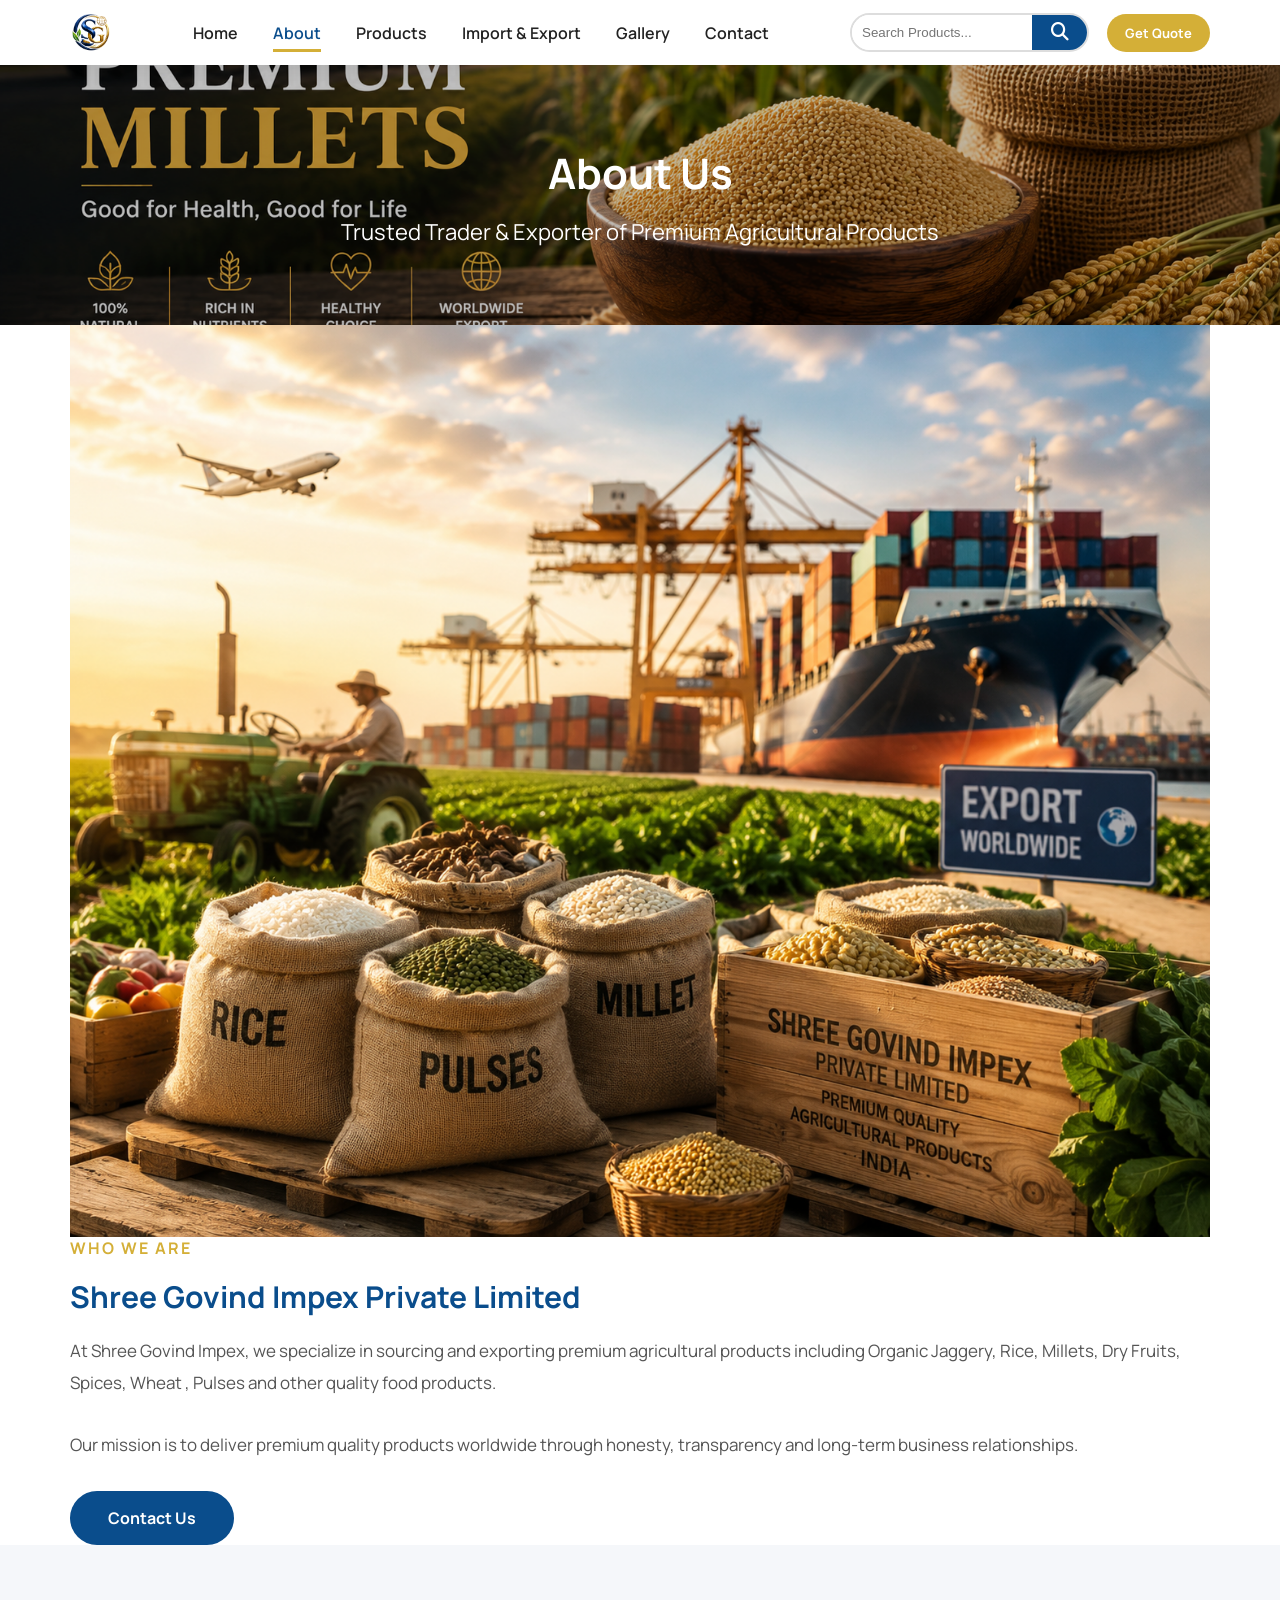
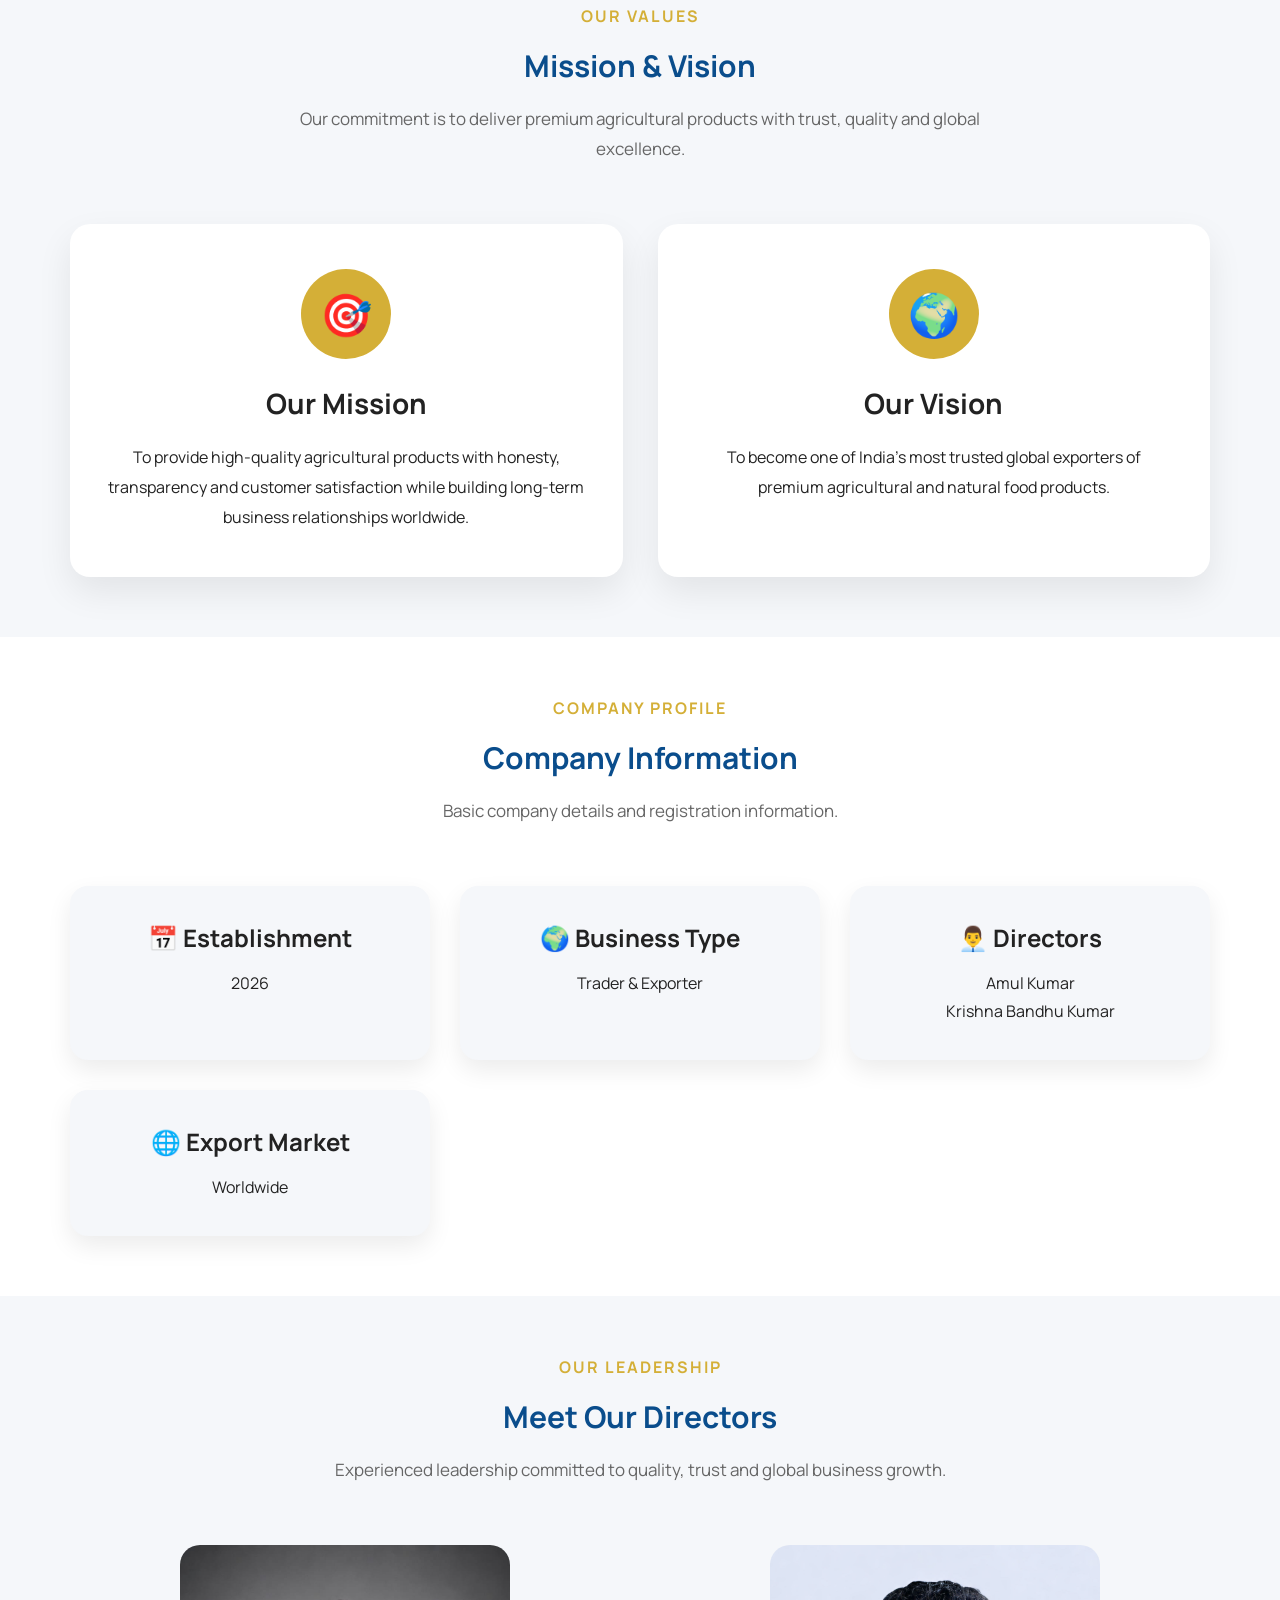
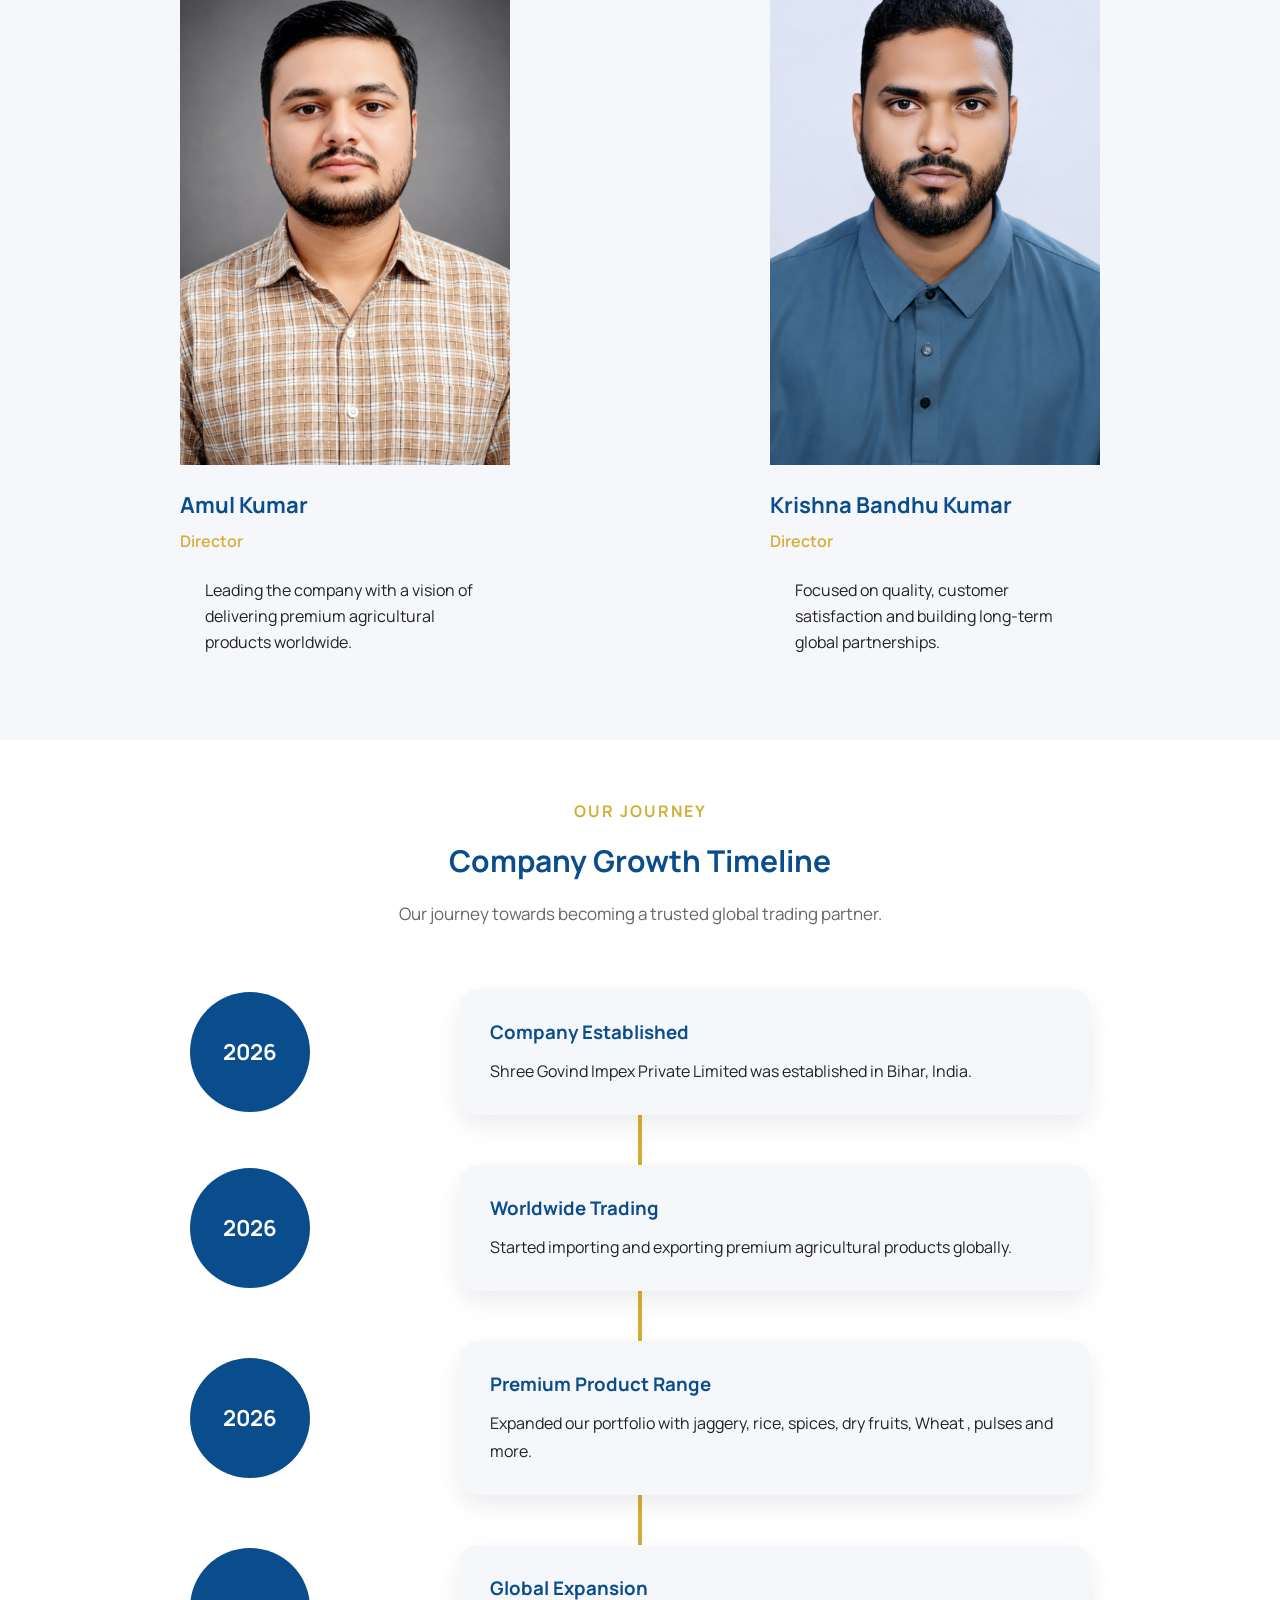
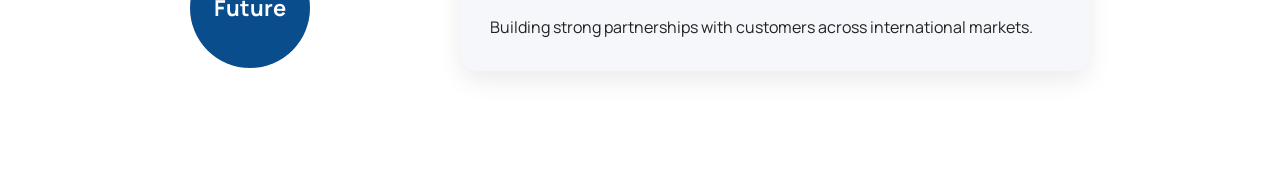
==== commit 87e72b05: "Update about.html" ====
--- a/about.html
+++ b/about.html
@@ -281,24 +281,9 @@
 
         </div>
 
+
         <div class="info-card">
 
-          <h3>🧾 GST Number</h3>
-
-          <p>10ABTCS5592C1Z7</p>
-
-        </div>
-
-        <div class="info-card">
-
-          <h3>🏢 CIN Number</h3>
-
-          <p>U47219BR2026PTC084485</p>
-
-        </div>
-
-        <div class="info-card">
-
           <h3>🌐 Export Market</h3>
 
           <p>Worldwide</p>
@@ -474,4 +459,4 @@
 
 </body>
 
-</html>+</html>
